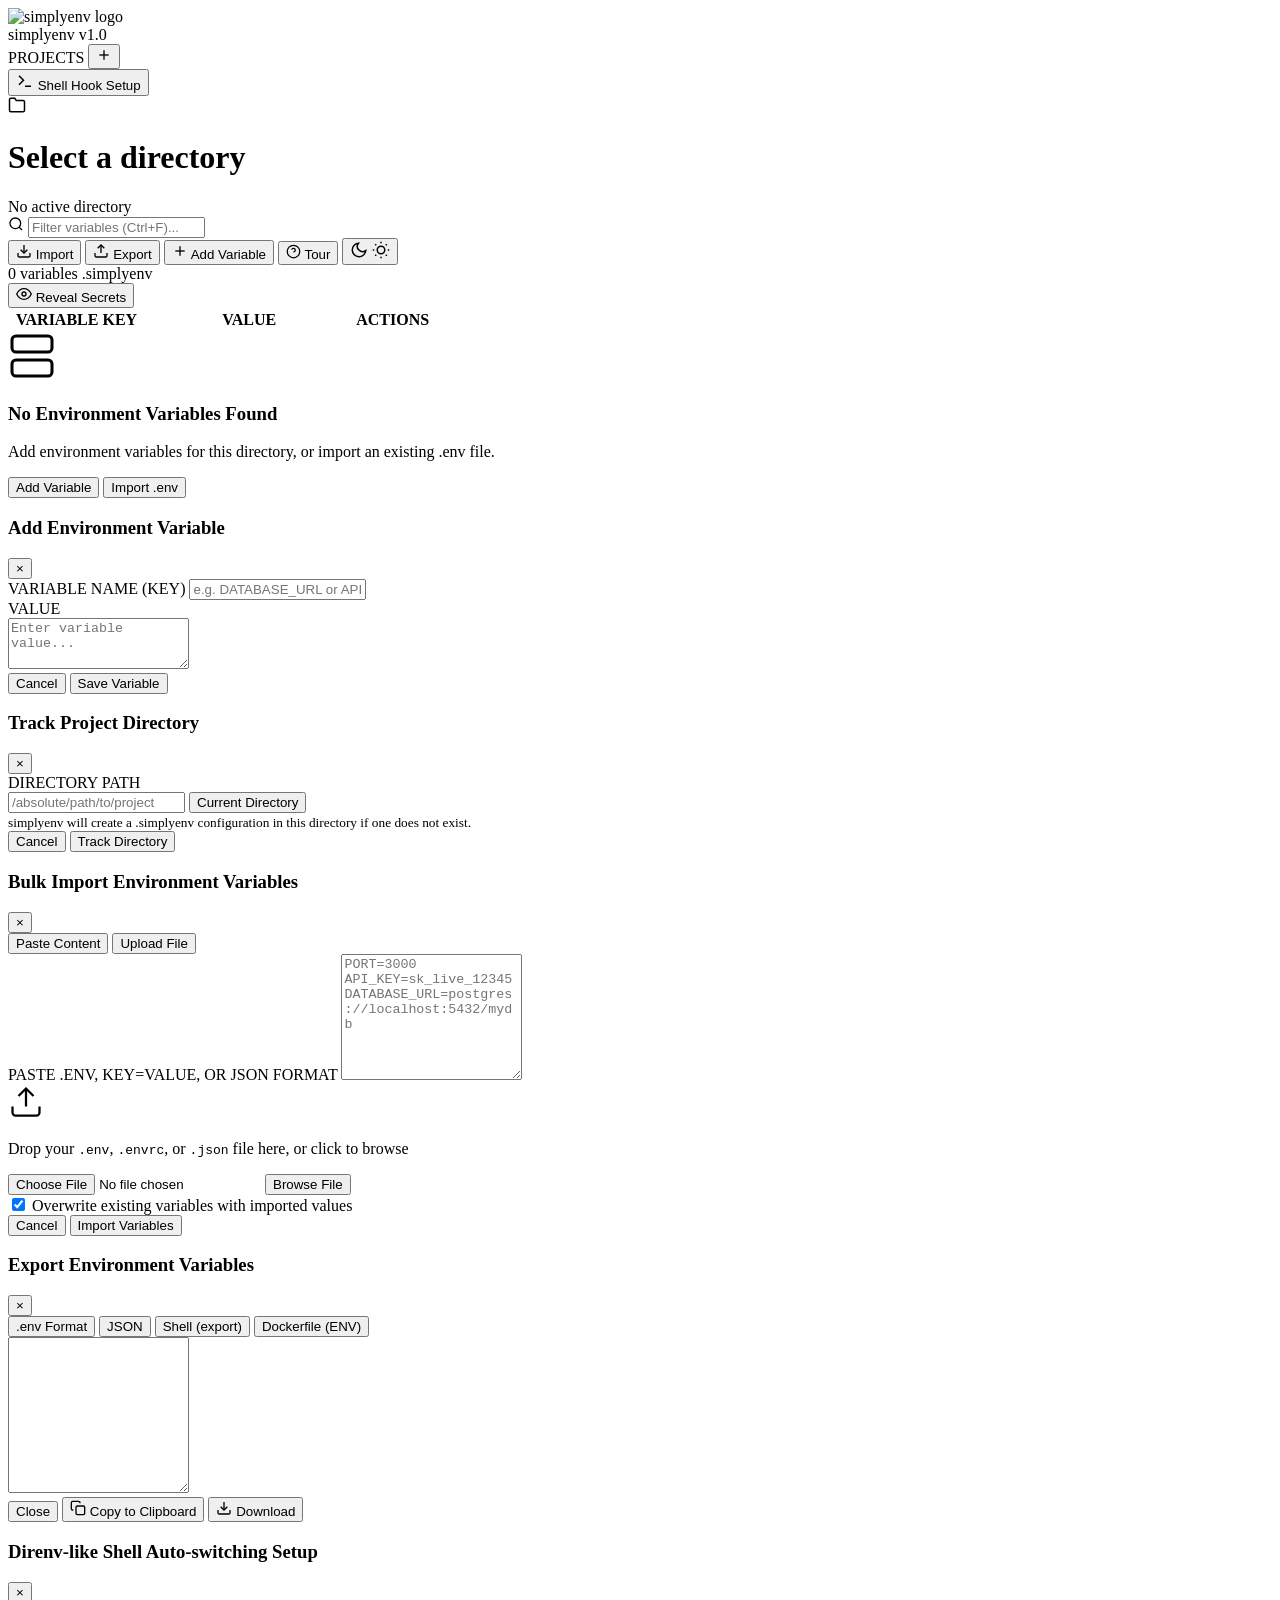
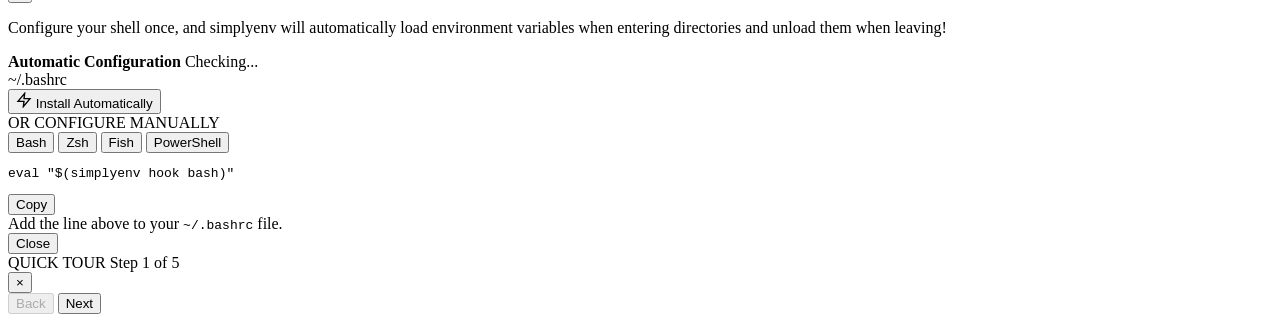
==== internal/ui/assets/index.html @ 60ba73cb "feat(ui): add minimalist matte dashboard, light/dark themes, brand logo, and onboarding tour" ====
<!DOCTYPE html>
<html lang="en">
<head>
  <meta charset="UTF-8">
  <meta name="viewport" content="width=device-width, initial-scale=1.0">
  <title>simplyenv — Environment Manager</title>
  <link rel="icon" type="image/png" href="/favicon.png">
  <link rel="apple-touch-icon" href="/icon-192.png">
  <link rel="preconnect" href="https://fonts.googleapis.com">
  <link rel="preconnect" href="https://fonts.gstatic.com" crossorigin>
  <link href="https://fonts.googleapis.com/css2?family=Fira+Code:wght@400;500;600&family=Inter:wght@400;500;600;700&display=swap" rel="stylesheet">
  <link rel="stylesheet" href="/style.css">
  <script>
    (function() {
      const theme = localStorage.getItem('simplyenv_theme') || 'light';
      document.documentElement.setAttribute('data-theme', theme);
    })();
  </script>
</head>
<body>
  <div class="app-layout">
    <!-- Sidebar -->
    <aside class="sidebar">
      <div class="brand">
        <img src="/logo-icon.png" alt="simplyenv logo" class="brand-logo-img">
        <div class="brand-info">
          <span class="brand-name">simplyenv</span>
          <span class="brand-badge">v1.0</span>
        </div>
      </div>

      <div class="sidebar-section">
        <div class="section-header">
          <span>PROJECTS</span>
          <button id="addProjectBtn" class="btn-icon" title="Track New Directory">
            <svg width="16" height="16" viewBox="0 0 24 24" fill="none" stroke="currentColor" stroke-width="2">
              <line x1="12" y1="5" x2="12" y2="19"></line>
              <line x1="5" y1="12" x2="19" y2="12"></line>
            </svg>
          </button>
        </div>
        <div id="projectList" class="project-list">
          <!-- Populated by JS -->
        </div>
      </div>

      <div class="sidebar-footer">
        <button id="openShellModalBtn" class="sidebar-action-btn">
          <svg width="18" height="18" viewBox="0 0 24 24" fill="none" stroke="currentColor" stroke-width="2">
            <path d="M4 17l6-6-6-6"></path>
            <path d="M12 19h8"></path>
          </svg>
          <span>Shell Hook Setup</span>
        </button>
      </div>
    </aside>

    <!-- Main View -->
    <main class="main-content">
      <!-- Top Navbar -->
      <header class="topbar">
        <div class="topbar-left">
          <div class="directory-breadcrumb">
            <span class="folder-icon">
              <svg width="18" height="18" viewBox="0 0 24 24" fill="none" stroke="currentColor" stroke-width="2">
                <path d="M22 19a2 2 0 0 1-2 2H4a2 2 0 0 1-2-2V5a2 2 0 0 1 2-2h5l2 3h9a2 2 0 0 1 2 2z"></path>
              </svg>
            </span>
            <div class="directory-meta">
              <h1 id="currentProjectName">Select a directory</h1>
              <span id="currentProjectPath" class="current-path">No active directory</span>
            </div>
          </div>
        </div>

        <div class="topbar-right">
          <div class="search-box">
            <svg width="16" height="16" viewBox="0 0 24 24" fill="none" stroke="currentColor" stroke-width="2">
              <circle cx="11" cy="11" r="8"></circle>
              <line x1="21" y1="21" x2="16.65" y2="16.65"></line>
            </svg>
            <input type="text" id="searchEnvInput" placeholder="Filter variables (Ctrl+F)...">
          </div>

          <button id="importBtn" class="btn btn-secondary">
            <svg width="16" height="16" viewBox="0 0 24 24" fill="none" stroke="currentColor" stroke-width="2">
              <path d="M21 15v4a2 2 0 0 1-2 2H5a2 2 0 0 1-2-2v-4"></path>
              <polyline points="7 10 12 15 17 10"></polyline>
              <line x1="12" y1="15" x2="12" y2="3"></line>
            </svg>
            <span>Import</span>
          </button>

          <button id="exportBtn" class="btn btn-secondary">
            <svg width="16" height="16" viewBox="0 0 24 24" fill="none" stroke="currentColor" stroke-width="2">
              <path d="M21 15v4a2 2 0 0 1-2 2H5a2 2 0 0 1-2-2v-4"></path>
              <polyline points="17 8 12 3 7 8"></polyline>
              <line x1="12" y1="3" x2="12" y2="15"></line>
            </svg>
            <span>Export</span>
          </button>

          <button id="addVarBtn" class="btn btn-primary">
            <svg width="16" height="16" viewBox="0 0 24 24" fill="none" stroke="currentColor" stroke-width="2">
              <line x1="12" y1="5" x2="12" y2="19"></line>
              <line x1="5" y1="12" x2="19" y2="12"></line>
            </svg>
            <span>Add Variable</span>
          </button>

          <button id="openTourBtn" class="btn btn-secondary btn-sm" title="Quick Getting Started Guide">
            <svg width="15" height="15" viewBox="0 0 24 24" fill="none" stroke="currentColor" stroke-width="2">
              <circle cx="12" cy="12" r="10"></circle>
              <path d="M9.09 9a3 3 0 0 1 5.83 1c0 2-3 3-3 3"></path>
              <line x1="12" y1="17" x2="12.01" y2="17"></line>
            </svg>
            <span>Tour</span>
          </button>

          <button id="themeToggleBtn" class="btn-icon theme-toggle-btn" title="Toggle Light / Dark Mode">
            <svg id="themeMoonIcon" width="18" height="18" viewBox="0 0 24 24" fill="none" stroke="currentColor" stroke-width="2">
              <path d="M21 12.79A9 9 0 1 1 11.21 3 7 7 0 0 0 21 12.79z"></path>
            </svg>
            <svg id="themeSunIcon" class="hidden" width="18" height="18" viewBox="0 0 24 24" fill="none" stroke="currentColor" stroke-width="2">
              <circle cx="12" cy="12" r="5"></circle>
              <line x1="12" y1="1" x2="12" y2="3"></line>
              <line x1="12" y1="21" x2="12" y2="23"></line>
              <line x1="4.22" y1="4.22" x2="5.64" y2="5.64"></line>
              <line x1="18.36" y1="18.36" x2="19.78" y2="19.78"></line>
              <line x1="1" y1="12" x2="3" y2="12"></line>
              <line x1="21" y1="12" x2="23" y2="12"></line>
              <line x1="4.22" y1="19.78" x2="5.64" y2="18.36"></line>
              <line x1="18.36" y1="5.64" x2="19.78" y2="4.22"></line>
            </svg>
          </button>
        </div>
      </header>

      <!-- Content Area -->
      <section class="content-body">
        <div class="stats-bar">
          <div class="stats-info">
            <span id="varCountBadge" class="badge">0 variables</span>
            <span id="configFileBadge" class="badge badge-outline">.simplyenv</span>
          </div>
          <div class="view-controls">
            <button id="toggleMaskAllBtn" class="btn-ghost" title="Toggle Secret Visibility">
              <svg id="maskEyeIcon" width="16" height="16" viewBox="0 0 24 24" fill="none" stroke="currentColor" stroke-width="2">
                <path d="M1 12s4-8 11-8 11 8 11 8-4 8-11 8-11-8-11-8z"></path>
                <circle cx="12" cy="12" r="3"></circle>
              </svg>
              <span id="maskToggleText">Reveal Secrets</span>
            </button>
          </div>
        </div>

        <!-- Environment Table -->
        <div class="table-container">
          <table class="env-table">
            <thead>
              <tr>
                <th style="width: 32%;">VARIABLE KEY</th>
                <th style="width: 50%;">VALUE</th>
                <th style="width: 18%; text-align: right;">ACTIONS</th>
              </tr>
            </thead>
            <tbody id="envTableBody">
              <!-- Rendered by JS -->
            </tbody>
          </table>

          <div id="emptyState" class="empty-state">
            <div class="empty-icon">
              <svg width="48" height="48" viewBox="0 0 24 24" fill="none" stroke="currentColor" stroke-width="1.5">
                <rect x="2" y="2" width="20" height="8" rx="2" ry="2"></rect>
                <rect x="2" y="14" width="20" height="8" rx="2" ry="2"></rect>
                <line x1="6" y1="6" x2="6.01" y2="6"></line>
                <line x1="6" y1="18" x2="6.01" y2="18"></line>
              </svg>
            </div>
            <h3>No Environment Variables Found</h3>
            <p>Add environment variables for this directory, or import an existing .env file.</p>
            <div class="empty-actions">
              <button id="emptyAddBtn" class="btn btn-primary">Add Variable</button>
              <button id="emptyImportBtn" class="btn btn-secondary">Import .env</button>
            </div>
          </div>
        </div>
      </section>
    </main>
  </div>

  <!-- Modal: Add / Edit Variable -->
  <div id="varModal" class="modal-overlay">
    <div class="modal-card">
      <div class="modal-header">
        <h3 id="varModalTitle">Add Environment Variable</h3>
        <button class="modal-close-btn" data-close="varModal">&times;</button>
      </div>
      <form id="varForm">
        <div class="form-group">
          <label for="varKeyInput">VARIABLE NAME (KEY)</label>
          <input type="text" id="varKeyInput" required placeholder="e.g. DATABASE_URL or API_KEY" pattern="[A-Za-z0-9_]+" title="Alphanumeric and underscores only">
        </div>
        <div class="form-group">
          <label for="varValInput">VALUE</label>
          <div class="val-input-wrapper">
            <textarea id="varValInput" rows="3" placeholder="Enter variable value..."></textarea>
          </div>
        </div>
        <div class="modal-footer">
          <button type="button" class="btn btn-secondary" data-close="varModal">Cancel</button>
          <button type="submit" class="btn btn-primary" id="saveVarSubmitBtn">Save Variable</button>
        </div>
      </form>
    </div>
  </div>

  <!-- Modal: Add Directory / Track Project -->
  <div id="projectModal" class="modal-overlay">
    <div class="modal-card">
      <div class="modal-header">
        <h3>Track Project Directory</h3>
        <button class="modal-close-btn" data-close="projectModal">&times;</button>
      </div>
      <form id="projectForm">
        <div class="form-group">
          <label for="projectPathInput">DIRECTORY PATH</label>
          <div class="input-with-button">
            <input type="text" id="projectPathInput" required placeholder="/absolute/path/to/project">
            <button type="button" id="useCwdBtn" class="btn btn-secondary">Current Directory</button>
          </div>
          <small class="form-hint">simplyenv will create a .simplyenv configuration in this directory if one does not exist.</small>
        </div>
        <div class="modal-footer">
          <button type="button" class="btn btn-secondary" data-close="projectModal">Cancel</button>
          <button type="submit" class="btn btn-primary">Track Directory</button>
        </div>
      </form>
    </div>
  </div>

  <!-- Modal: Bulk Import -->
  <div id="importModal" class="modal-overlay">
    <div class="modal-card modal-lg">
      <div class="modal-header">
        <h3>Bulk Import Environment Variables</h3>
        <button class="modal-close-btn" data-close="importModal">&times;</button>
      </div>
      <div class="import-tabs">
        <button class="tab-btn active" data-import-tab="paste">Paste Content</button>
        <button class="tab-btn" data-import-tab="file">Upload File</button>
      </div>
      <div class="tab-content" id="pasteTabContent">
        <div class="form-group">
          <label>PASTE .ENV, KEY=VALUE, OR JSON FORMAT</label>
          <textarea id="importTextInput" rows="8" placeholder="PORT=3000
API_KEY=sk_live_12345
DATABASE_URL=postgres://localhost:5432/mydb"></textarea>
        </div>
      </div>
      <div class="tab-content hidden" id="fileTabContent">
        <div class="file-drop-zone" id="dropZone">
          <svg width="36" height="36" viewBox="0 0 24 24" fill="none" stroke="currentColor" stroke-width="1.5">
            <path d="M21 15v4a2 2 0 0 1-2 2H5a2 2 0 0 1-2-2v-4"></path>
            <polyline points="17 8 12 3 7 8"></polyline>
            <line x1="12" y1="3" x2="12" y2="15"></line>
          </svg>
          <p>Drop your <code>.env</code>, <code>.envrc</code>, or <code>.json</code> file here, or click to browse</p>
          <input type="file" id="fileInput" class="hidden">
          <button type="button" id="browseFileBtn" class="btn btn-secondary">Browse File</button>
        </div>
      </div>
      <div class="import-options">
        <label class="checkbox-label">
          <input type="checkbox" id="overwriteKeysCheckbox" checked>
          <span>Overwrite existing variables with imported values</span>
        </label>
      </div>
      <div class="modal-footer">
        <button type="button" class="btn btn-secondary" data-close="importModal">Cancel</button>
        <button type="button" id="confirmImportBtn" class="btn btn-primary">Import Variables</button>
      </div>
    </div>
  </div>

  <!-- Modal: Bulk Export -->
  <div id="exportModal" class="modal-overlay">
    <div class="modal-card modal-lg">
      <div class="modal-header">
        <h3>Export Environment Variables</h3>
        <button class="modal-close-btn" data-close="exportModal">&times;</button>
      </div>
      <div class="export-format-tabs">
        <button class="export-tab-btn active" data-format="env">.env Format</button>
        <button class="export-tab-btn" data-format="json">JSON</button>
        <button class="export-tab-btn" data-format="shell">Shell (export)</button>
        <button class="export-tab-btn" data-format="docker">Dockerfile (ENV)</button>
      </div>
      <div class="export-preview-container">
        <textarea id="exportPreviewText" rows="10" readonly></textarea>
      </div>
      <div class="modal-footer">
        <button type="button" class="btn btn-secondary" data-close="exportModal">Close</button>
        <button type="button" id="copyExportBtn" class="btn btn-secondary">
          <svg width="16" height="16" viewBox="0 0 24 24" fill="none" stroke="currentColor" stroke-width="2">
            <rect x="9" y="9" width="13" height="13" rx="2" ry="2"></rect>
            <path d="M5 15H4a2 2 0 0 1-2-2V4a2 2 0 0 1 2-2h9a2 2 0 0 1 2 2v1"></path>
          </svg>
          <span>Copy to Clipboard</span>
        </button>
        <button type="button" id="downloadExportBtn" class="btn btn-primary">
          <svg width="16" height="16" viewBox="0 0 24 24" fill="none" stroke="currentColor" stroke-width="2">
            <path d="M21 15v4a2 2 0 0 1-2 2H5a2 2 0 0 1-2-2v-4"></path>
            <polyline points="7 10 12 15 17 10"></polyline>
            <line x1="12" y1="15" x2="12" y2="3"></line>
          </svg>
          <span>Download</span>
        </button>
      </div>
    </div>
  </div>

  <!-- Modal: Shell Hook Setup -->
  <div id="shellModal" class="modal-overlay">
    <div class="modal-card modal-lg">
      <div class="modal-header">
        <h3>Direnv-like Shell Auto-switching Setup</h3>
        <button class="modal-close-btn" data-close="shellModal">&times;</button>
      </div>
      <p class="modal-desc">Configure your shell once, and simplyenv will automatically load environment variables when entering directories and unload them when leaving!</p>
      
      <!-- Auto Install Card -->
      <div class="shell-auto-card">
        <div class="shell-auto-info">
          <div class="shell-auto-title">
            <strong>Automatic Configuration</strong>
            <span id="shellInstallBadge" class="badge">Checking...</span>
          </div>
          <span id="shellProfilePathText" class="shell-profile-path">~/.bashrc</span>
        </div>
        <button type="button" id="autoInstallHookBtn" class="btn btn-primary">
          <svg width="16" height="16" viewBox="0 0 24 24" fill="none" stroke="currentColor" stroke-width="2">
            <polygon points="13 2 3 14 12 14 11 22 21 10 12 10 13 2"></polygon>
          </svg>
          <span id="autoInstallBtnText">Install Automatically</span>
        </button>
      </div>

      <div class="shell-divider">
        <span>OR CONFIGURE MANUALLY</span>
      </div>

      <div class="shell-tabs">
        <button class="shell-tab-btn active" data-shell="bash">Bash</button>
        <button class="shell-tab-btn" data-shell="zsh">Zsh</button>
        <button class="shell-tab-btn" data-shell="fish">Fish</button>
        <button class="shell-tab-btn" data-shell="pwsh">PowerShell</button>
      </div>

      <div class="shell-snippet-box">
        <pre><code id="shellSnippetCode">eval "$(simplyenv hook bash)"</code></pre>
        <button id="copyShellHookBtn" class="btn btn-secondary btn-sm">Copy</button>
      </div>
      <div class="shell-instructions" id="shellInstructionsText">
        Add the line above to your <code>~/.bashrc</code> file.
      </div>
      <div class="modal-footer">
        <button type="button" class="btn btn-secondary" data-close="shellModal">Close</button>
      </div>
    </div>
  </div>

  <!-- Modal: Interactive Tutorial / Onboarding Walkthrough -->
  <div id="tourModal" class="modal-overlay">
    <div class="modal-card tour-modal-card">
      <div class="modal-header">
        <div class="tour-header-meta">
          <span class="brand-badge">QUICK TOUR</span>
          <span class="tour-step-badge" id="tourStepBadge">Step 1 of 5</span>
        </div>
        <button class="modal-close-btn" data-close="tourModal">&times;</button>
      </div>
      <div class="tour-body" id="tourBody">
        <!-- Rendered by JS -->
      </div>
      <div class="tour-footer">
        <div class="tour-dots" id="tourDots">
          <span class="tour-dot active"></span>
          <span class="tour-dot"></span>
          <span class="tour-dot"></span>
          <span class="tour-dot"></span>
          <span class="tour-dot"></span>
        </div>
        <div class="tour-nav-buttons">
          <button id="tourPrevBtn" class="btn btn-secondary btn-sm" disabled>Back</button>
          <button id="tourNextBtn" class="btn btn-primary btn-sm">Next</button>
        </div>
      </div>
    </div>
  </div>

  <!-- Toast Notification Container -->
  <div id="toastContainer" class="toast-container"></div>

  <script src="/app.js"></script>
</body>
</html>
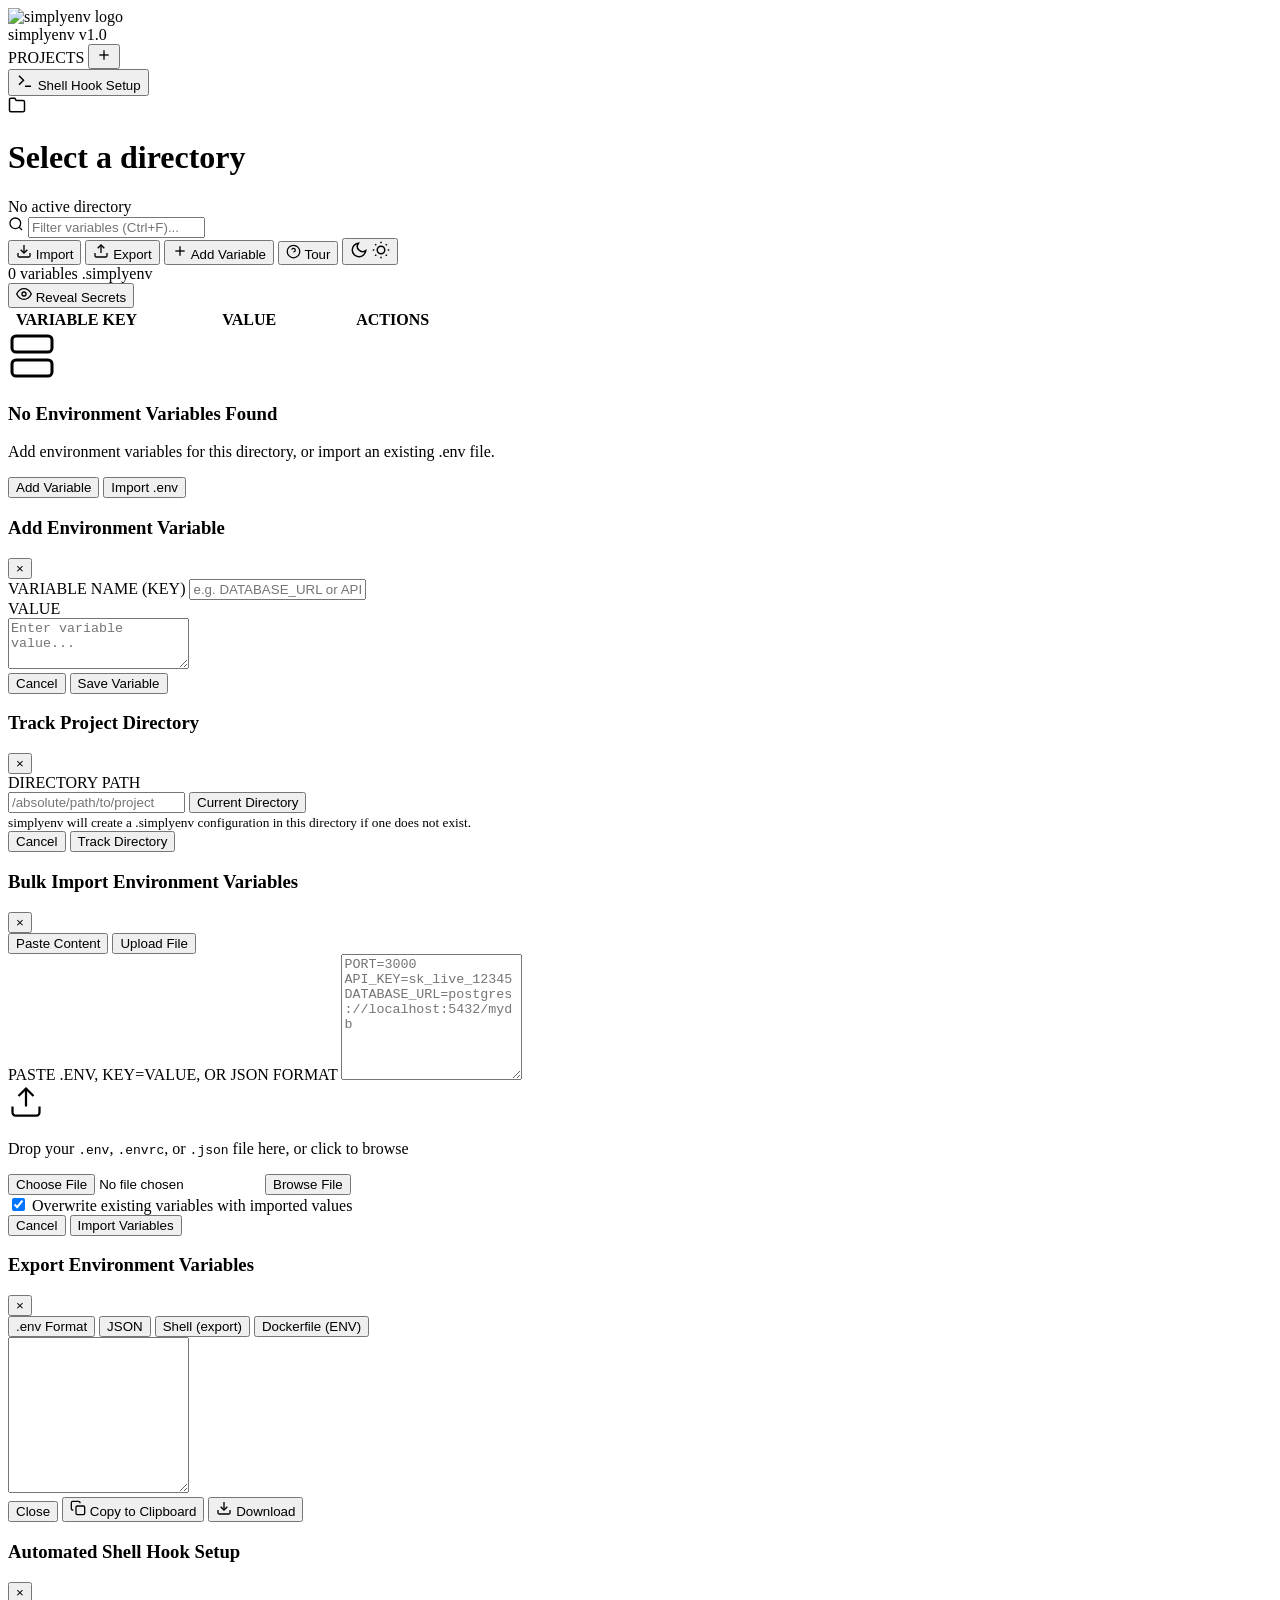
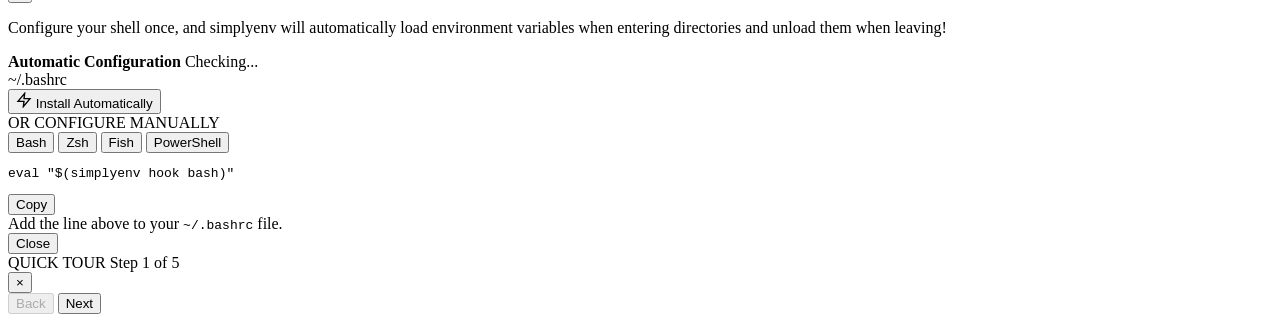
==== commit ea46acb4: "docs: reframe positioning as a GUI-first directory environment manager" ====
--- a/internal/ui/assets/index.html
+++ b/internal/ui/assets/index.html
@@ -325,7 +325,7 @@
   <div id="shellModal" class="modal-overlay">
     <div class="modal-card modal-lg">
       <div class="modal-header">
-        <h3>Direnv-like Shell Auto-switching Setup</h3>
+        <h3>Automated Shell Hook Setup</h3>
         <button class="modal-close-btn" data-close="shellModal">&times;</button>
       </div>
       <p class="modal-desc">Configure your shell once, and simplyenv will automatically load environment variables when entering directories and unload them when leaving!</p>
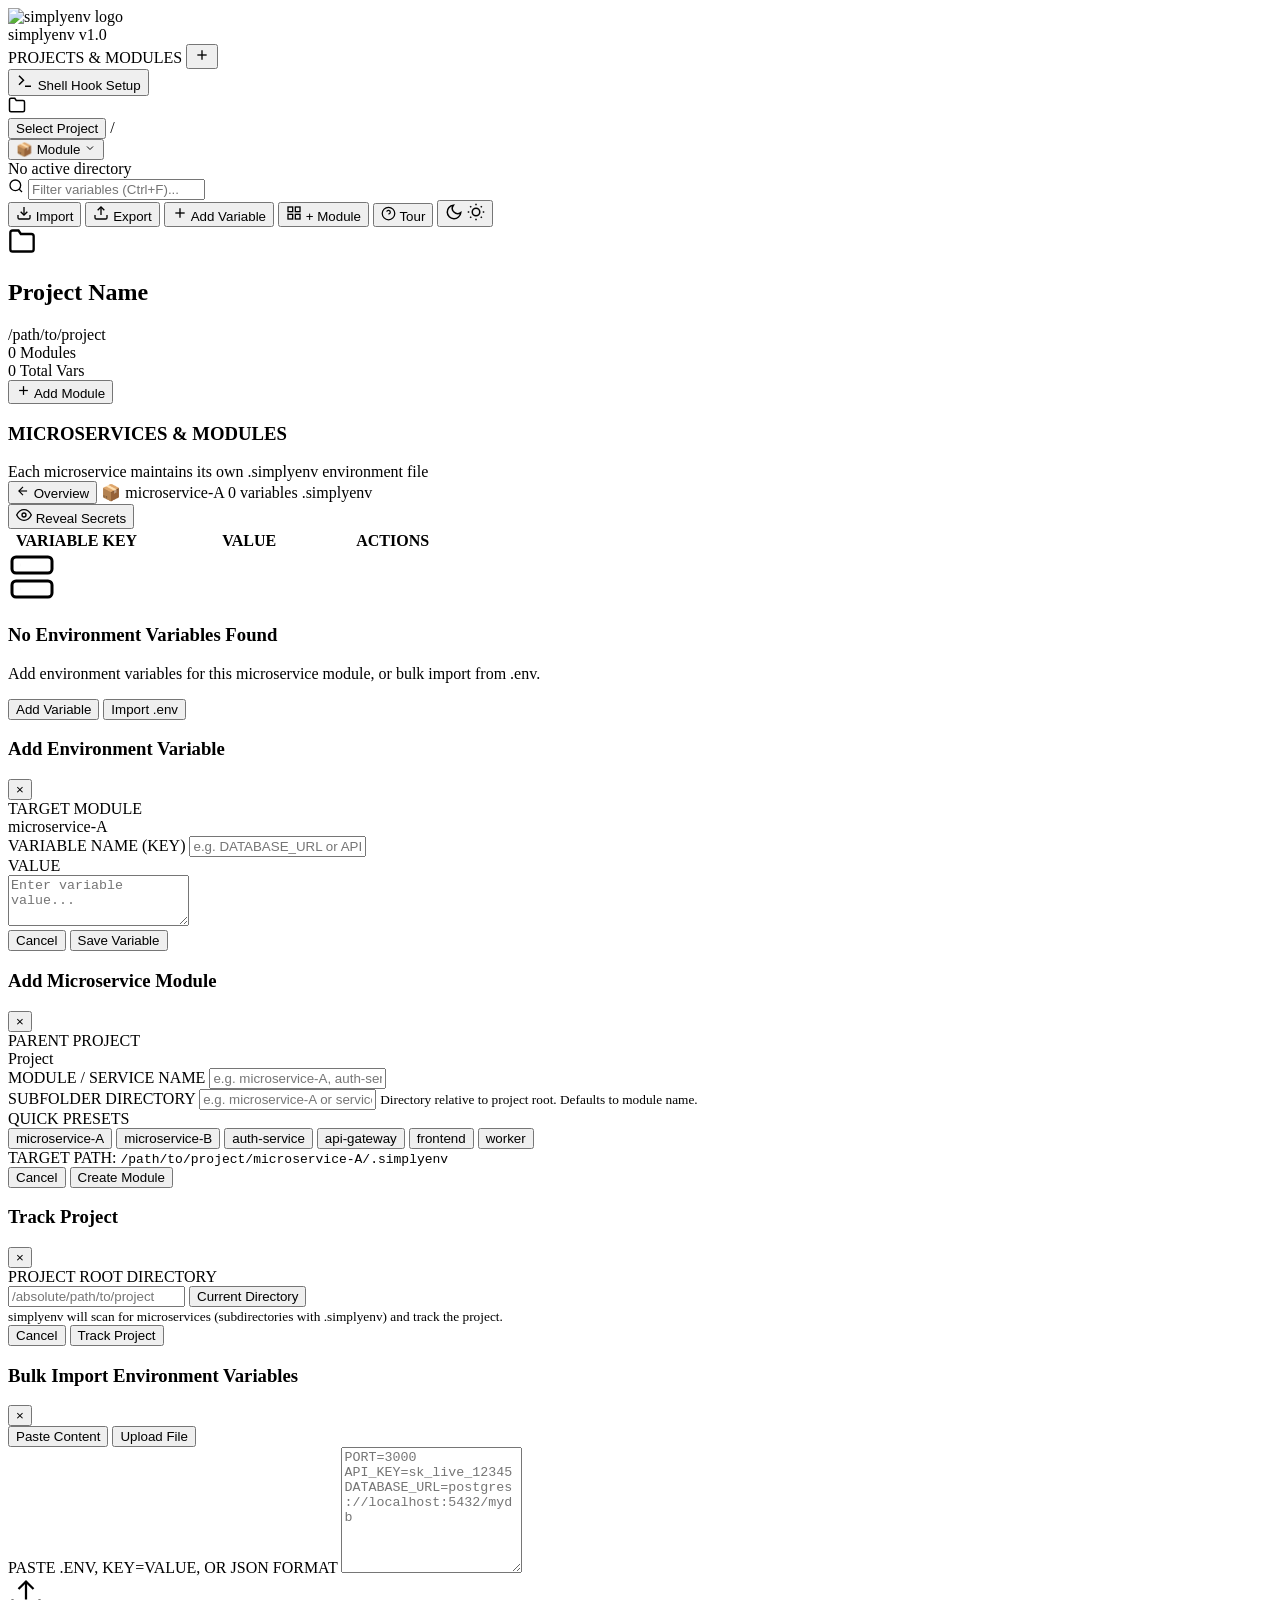
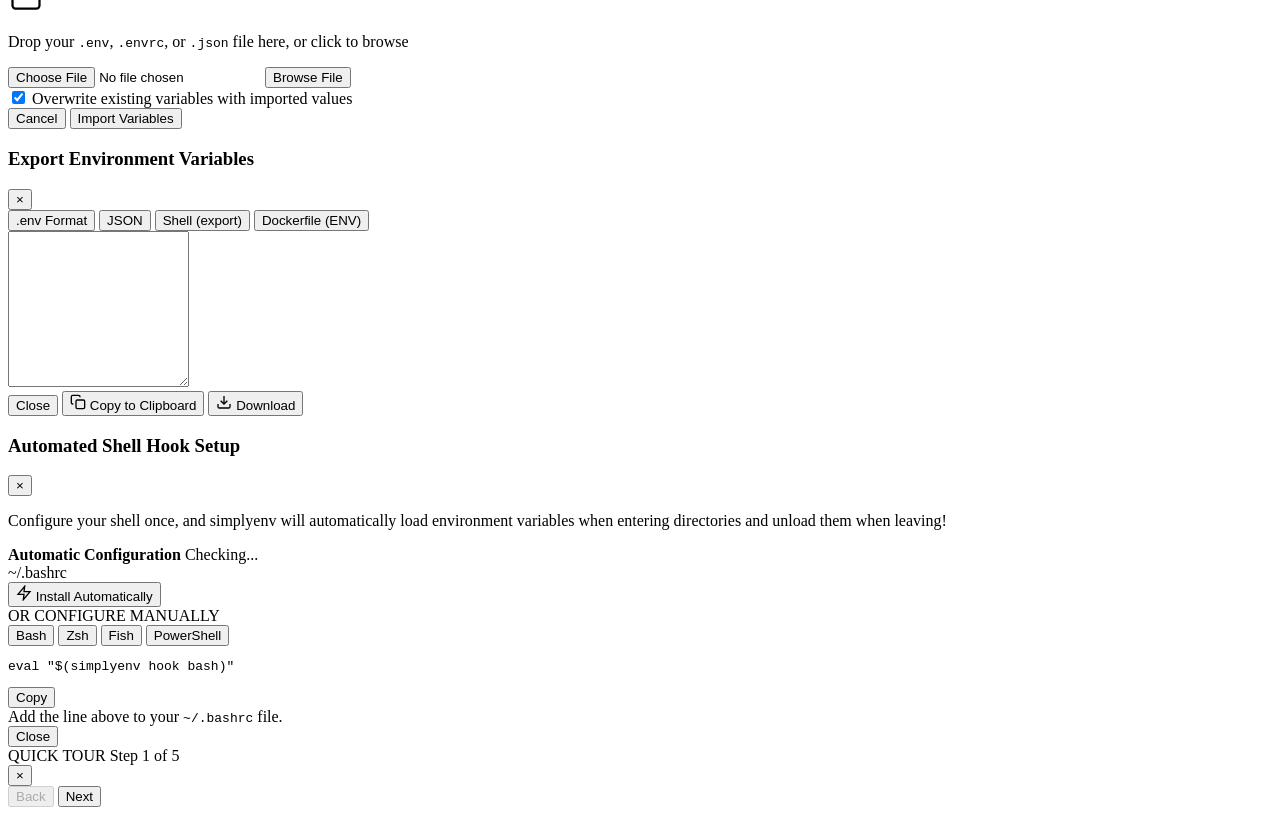
==== commit 4d033e40: "feat: add modules based project env structure" ====
--- a/internal/ui/assets/index.html
+++ b/internal/ui/assets/index.html
@@ -31,8 +31,8 @@
 
       <div class="sidebar-section">
         <div class="section-header">
-          <span>PROJECTS</span>
-          <button id="addProjectBtn" class="btn-icon" title="Track New Directory">
+          <span>PROJECTS &amp; MODULES</span>
+          <button id="addProjectBtn" class="btn-icon" title="Track New Project">
             <svg width="16" height="16" viewBox="0 0 24 24" fill="none" stroke="currentColor" stroke-width="2">
               <line x1="12" y1="5" x2="12" y2="19"></line>
               <line x1="5" y1="12" x2="19" y2="12"></line>
@@ -61,14 +61,31 @@
       <header class="topbar">
         <div class="topbar-left">
           <div class="directory-breadcrumb">
-            <span class="folder-icon">
+            <span class="folder-icon" id="topbarFolderIcon">
               <svg width="18" height="18" viewBox="0 0 24 24" fill="none" stroke="currentColor" stroke-width="2">
                 <path d="M22 19a2 2 0 0 1-2 2H4a2 2 0 0 1-2-2V5a2 2 0 0 1 2-2h5l2 3h9a2 2 0 0 1 2 2z"></path>
               </svg>
             </span>
             <div class="directory-meta">
-              <h1 id="currentProjectName">Select a directory</h1>
-              <span id="currentProjectPath" class="current-path">No active directory</span>
+              <div class="breadcrumb-trail">
+                <button type="button" class="breadcrumb-item-btn" id="breadcrumbProjectBtn" title="View Project Overview">
+                  <span id="breadcrumbProjectName">Select Project</span>
+                </button>
+                <span class="breadcrumb-separator" id="breadcrumbSep">/</span>
+                <div class="module-dropdown-wrapper" id="moduleDropdownWrapper">
+                  <button type="button" class="module-select-trigger" id="moduleSelectTrigger" title="Switch Microservice Module">
+                    <span class="module-trigger-icon" id="moduleTriggerIcon">📦</span>
+                    <span id="breadcrumbModuleName">Module</span>
+                    <svg width="12" height="12" viewBox="0 0 24 24" fill="none" stroke="currentColor" stroke-width="2">
+                      <polyline points="6 9 12 15 18 9"></polyline>
+                    </svg>
+                  </button>
+                  <div class="module-dropdown-menu hidden" id="moduleDropdownMenu">
+                    <!-- Populated by JS -->
+                  </div>
+                </div>
+              </div>
+              <span id="currentPathDisplay" class="current-path">No active directory</span>
             </div>
           </div>
         </div>
@@ -106,6 +123,16 @@
               <line x1="5" y1="12" x2="19" y2="12"></line>
             </svg>
             <span>Add Variable</span>
+          </button>
+
+          <button id="addModuleTopBtn" class="btn btn-secondary" title="Add Microservice Module">
+            <svg width="16" height="16" viewBox="0 0 24 24" fill="none" stroke="currentColor" stroke-width="2">
+              <rect x="3" y="3" width="7" height="7"></rect>
+              <rect x="14" y="3" width="7" height="7"></rect>
+              <rect x="14" y="14" width="7" height="7"></rect>
+              <rect x="3" y="14" width="7" height="7"></rect>
+            </svg>
+            <span>+ Module</span>
           </button>
 
           <button id="openTourBtn" class="btn btn-secondary btn-sm" title="Quick Getting Started Guide">
@@ -138,51 +165,107 @@
 
       <!-- Content Area -->
       <section class="content-body">
-        <div class="stats-bar">
-          <div class="stats-info">
-            <span id="varCountBadge" class="badge">0 variables</span>
-            <span id="configFileBadge" class="badge badge-outline">.simplyenv</span>
-          </div>
-          <div class="view-controls">
-            <button id="toggleMaskAllBtn" class="btn-ghost" title="Toggle Secret Visibility">
-              <svg id="maskEyeIcon" width="16" height="16" viewBox="0 0 24 24" fill="none" stroke="currentColor" stroke-width="2">
-                <path d="M1 12s4-8 11-8 11 8 11 8-4 8-11 8-11-8-11-8z"></path>
-                <circle cx="12" cy="12" r="3"></circle>
-              </svg>
-              <span id="maskToggleText">Reveal Secrets</span>
-            </button>
-          </div>
-        </div>
-
-        <!-- Environment Table -->
-        <div class="table-container">
-          <table class="env-table">
-            <thead>
-              <tr>
-                <th style="width: 32%;">VARIABLE KEY</th>
-                <th style="width: 50%;">VALUE</th>
-                <th style="width: 18%; text-align: right;">ACTIONS</th>
-              </tr>
-            </thead>
-            <tbody id="envTableBody">
-              <!-- Rendered by JS -->
-            </tbody>
-          </table>
-
-          <div id="emptyState" class="empty-state">
-            <div class="empty-icon">
-              <svg width="48" height="48" viewBox="0 0 24 24" fill="none" stroke="currentColor" stroke-width="1.5">
-                <rect x="2" y="2" width="20" height="8" rx="2" ry="2"></rect>
-                <rect x="2" y="14" width="20" height="8" rx="2" ry="2"></rect>
-                <line x1="6" y1="6" x2="6.01" y2="6"></line>
-                <line x1="6" y1="18" x2="6.01" y2="18"></line>
-              </svg>
-            </div>
-            <h3>No Environment Variables Found</h3>
-            <p>Add environment variables for this directory, or import an existing .env file.</p>
-            <div class="empty-actions">
-              <button id="emptyAddBtn" class="btn btn-primary">Add Variable</button>
-              <button id="emptyImportBtn" class="btn btn-secondary">Import .env</button>
+        <!-- View 1: Project Overview (Microservices & Modules Grid) -->
+        <div id="projectOverviewView" class="project-overview-container hidden">
+          <div class="project-hero-card">
+            <div class="project-hero-main">
+              <div class="project-hero-icon">
+                <svg width="28" height="28" viewBox="0 0 24 24" fill="none" stroke="currentColor" stroke-width="2">
+                  <path d="M22 19a2 2 0 0 1-2 2H4a2 2 0 0 1-2-2V5a2 2 0 0 1 2-2h5l2 3h9a2 2 0 0 1 2 2z"></path>
+                </svg>
+              </div>
+              <div class="project-hero-info">
+                <h2 id="overviewProjectName" class="project-hero-title">Project Name</h2>
+                <span id="overviewProjectPath" class="project-hero-path">/path/to/project</span>
+              </div>
+            </div>
+            <div class="project-hero-stats">
+              <div class="stat-pill">
+                <span class="stat-pill-num" id="overviewModuleCount">0</span>
+                <span class="stat-pill-label">Modules</span>
+              </div>
+              <div class="stat-pill">
+                <span class="stat-pill-num" id="overviewTotalVars">0</span>
+                <span class="stat-pill-label">Total Vars</span>
+              </div>
+              <button id="overviewAddModuleBtn" class="btn btn-primary">
+                <svg width="15" height="15" viewBox="0 0 24 24" fill="none" stroke="currentColor" stroke-width="2">
+                  <line x1="12" y1="5" x2="12" y2="19"></line>
+                  <line x1="5" y1="12" x2="19" y2="12"></line>
+                </svg>
+                <span>Add Module</span>
+              </button>
+            </div>
+          </div>
+
+          <div class="modules-section-header">
+            <div class="section-title-wrap">
+              <h3>MICROSERVICES &amp; MODULES</h3>
+              <span class="modules-section-hint">Each microservice maintains its own .simplyenv environment file</span>
+            </div>
+          </div>
+
+          <div class="modules-grid" id="modulesGrid">
+            <!-- Rendered by JS -->
+          </div>
+        </div>
+
+        <!-- View 2: Module Environment Table View -->
+        <div id="moduleEnvView" class="module-env-container">
+          <div class="stats-bar">
+            <div class="stats-info">
+              <button type="button" id="backToOverviewBtn" class="btn-back-overview" title="Back to Project Overview">
+                <svg width="14" height="14" viewBox="0 0 24 24" fill="none" stroke="currentColor" stroke-width="2">
+                  <line x1="19" y1="12" x2="5" y2="12"></line>
+                  <polyline points="12 19 5 12 12 5"></polyline>
+                </svg>
+                <span id="backProjectName">Overview</span>
+              </button>
+              <span id="activeModuleBadge" class="badge badge-module">📦 microservice-A</span>
+              <span id="varCountBadge" class="badge">0 variables</span>
+              <span id="configFileBadge" class="badge badge-outline">.simplyenv</span>
+            </div>
+            <div class="view-controls">
+              <button id="toggleMaskAllBtn" class="btn-ghost" title="Toggle Secret Visibility">
+                <svg id="maskEyeIcon" width="16" height="16" viewBox="0 0 24 24" fill="none" stroke="currentColor" stroke-width="2">
+                  <path d="M1 12s4-8 11-8 11 8 11 8-4 8-11 8-11-8-11-8z"></path>
+                  <circle cx="12" cy="12" r="3"></circle>
+                </svg>
+                <span id="maskToggleText">Reveal Secrets</span>
+              </button>
+            </div>
+          </div>
+
+          <!-- Environment Table -->
+          <div class="table-container">
+            <table class="env-table">
+              <thead>
+                <tr>
+                  <th style="width: 32%;">VARIABLE KEY</th>
+                  <th style="width: 50%;">VALUE</th>
+                  <th style="width: 18%; text-align: right;">ACTIONS</th>
+                </tr>
+              </thead>
+              <tbody id="envTableBody">
+                <!-- Rendered by JS -->
+              </tbody>
+            </table>
+
+            <div id="emptyState" class="empty-state">
+              <div class="empty-icon">
+                <svg width="48" height="48" viewBox="0 0 24 24" fill="none" stroke="currentColor" stroke-width="1.5">
+                  <rect x="2" y="2" width="20" height="8" rx="2" ry="2"></rect>
+                  <rect x="2" y="14" width="20" height="8" rx="2" ry="2"></rect>
+                  <line x1="6" y1="6" x2="6.01" y2="6"></line>
+                  <line x1="6" y1="18" x2="6.01" y2="18"></line>
+                </svg>
+              </div>
+              <h3 id="emptyStateTitle">No Environment Variables Found</h3>
+              <p id="emptyStateDesc">Add environment variables for this microservice module, or bulk import from .env.</p>
+              <div class="empty-actions">
+                <button id="emptyAddBtn" class="btn btn-primary">Add Variable</button>
+                <button id="emptyImportBtn" class="btn btn-secondary">Import .env</button>
+              </div>
             </div>
           </div>
         </div>
@@ -199,6 +282,10 @@
       </div>
       <form id="varForm">
         <div class="form-group">
+          <label>TARGET MODULE</label>
+          <div class="module-target-pill" id="varModalModulePill">microservice-A</div>
+        </div>
+        <div class="form-group">
           <label for="varKeyInput">VARIABLE NAME (KEY)</label>
           <input type="text" id="varKeyInput" required placeholder="e.g. DATABASE_URL or API_KEY" pattern="[A-Za-z0-9_]+" title="Alphanumeric and underscores only">
         </div>
@@ -216,25 +303,69 @@
     </div>
   </div>
 
+  <!-- Modal: Add Microservice / Module -->
+  <div id="moduleModal" class="modal-overlay">
+    <div class="modal-card">
+      <div class="modal-header">
+        <h3>Add Microservice Module</h3>
+        <button class="modal-close-btn" data-close="moduleModal">&times;</button>
+      </div>
+      <form id="moduleForm">
+        <div class="form-group">
+          <label>PARENT PROJECT</label>
+          <div class="project-tag-display" id="moduleModalProjectName">Project</div>
+        </div>
+        <div class="form-group">
+          <label for="moduleNameInput">MODULE / SERVICE NAME</label>
+          <input type="text" id="moduleNameInput" required placeholder="e.g. microservice-A, auth-service, api">
+        </div>
+        <div class="form-group">
+          <label for="moduleRelPathInput">SUBFOLDER DIRECTORY</label>
+          <input type="text" id="moduleRelPathInput" placeholder="e.g. microservice-A or services/auth">
+          <small class="form-hint">Directory relative to project root. Defaults to module name.</small>
+        </div>
+        <div class="form-group">
+          <label>QUICK PRESETS</label>
+          <div class="preset-chips">
+            <button type="button" class="preset-chip" data-preset="microservice-A">microservice-A</button>
+            <button type="button" class="preset-chip" data-preset="microservice-B">microservice-B</button>
+            <button type="button" class="preset-chip" data-preset="auth-service">auth-service</button>
+            <button type="button" class="preset-chip" data-preset="api-gateway">api-gateway</button>
+            <button type="button" class="preset-chip" data-preset="frontend">frontend</button>
+            <button type="button" class="preset-chip" data-preset="worker">worker</button>
+          </div>
+        </div>
+        <div class="path-preview-box">
+          <span class="preview-label">TARGET PATH:</span>
+          <code id="modulePathPreview">/path/to/project/microservice-A/.simplyenv</code>
+        </div>
+        <div class="modal-footer">
+          <button type="button" class="btn btn-secondary" data-close="moduleModal">Cancel</button>
+          <button type="submit" class="btn btn-primary" id="saveModuleSubmitBtn">Create Module</button>
+        </div>
+      </form>
+    </div>
+  </div>
+
   <!-- Modal: Add Directory / Track Project -->
   <div id="projectModal" class="modal-overlay">
     <div class="modal-card">
       <div class="modal-header">
-        <h3>Track Project Directory</h3>
+        <h3>Track Project</h3>
         <button class="modal-close-btn" data-close="projectModal">&times;</button>
       </div>
       <form id="projectForm">
         <div class="form-group">
-          <label for="projectPathInput">DIRECTORY PATH</label>
+          <label for="projectPathInput">PROJECT ROOT DIRECTORY</label>
           <div class="input-with-button">
             <input type="text" id="projectPathInput" required placeholder="/absolute/path/to/project">
             <button type="button" id="useCwdBtn" class="btn btn-secondary">Current Directory</button>
           </div>
-          <small class="form-hint">simplyenv will create a .simplyenv configuration in this directory if one does not exist.</small>
+          <small class="form-hint">simplyenv will scan for microservices (subdirectories with .simplyenv) and track the project.</small>
         </div>
         <div class="modal-footer">
           <button type="button" class="btn btn-secondary" data-close="projectModal">Cancel</button>
-          <button type="submit" class="btn btn-primary">Track Directory</button>
+          <button type="submit" class="btn btn-primary">Track Project</button>
         </div>
       </form>
     </div>
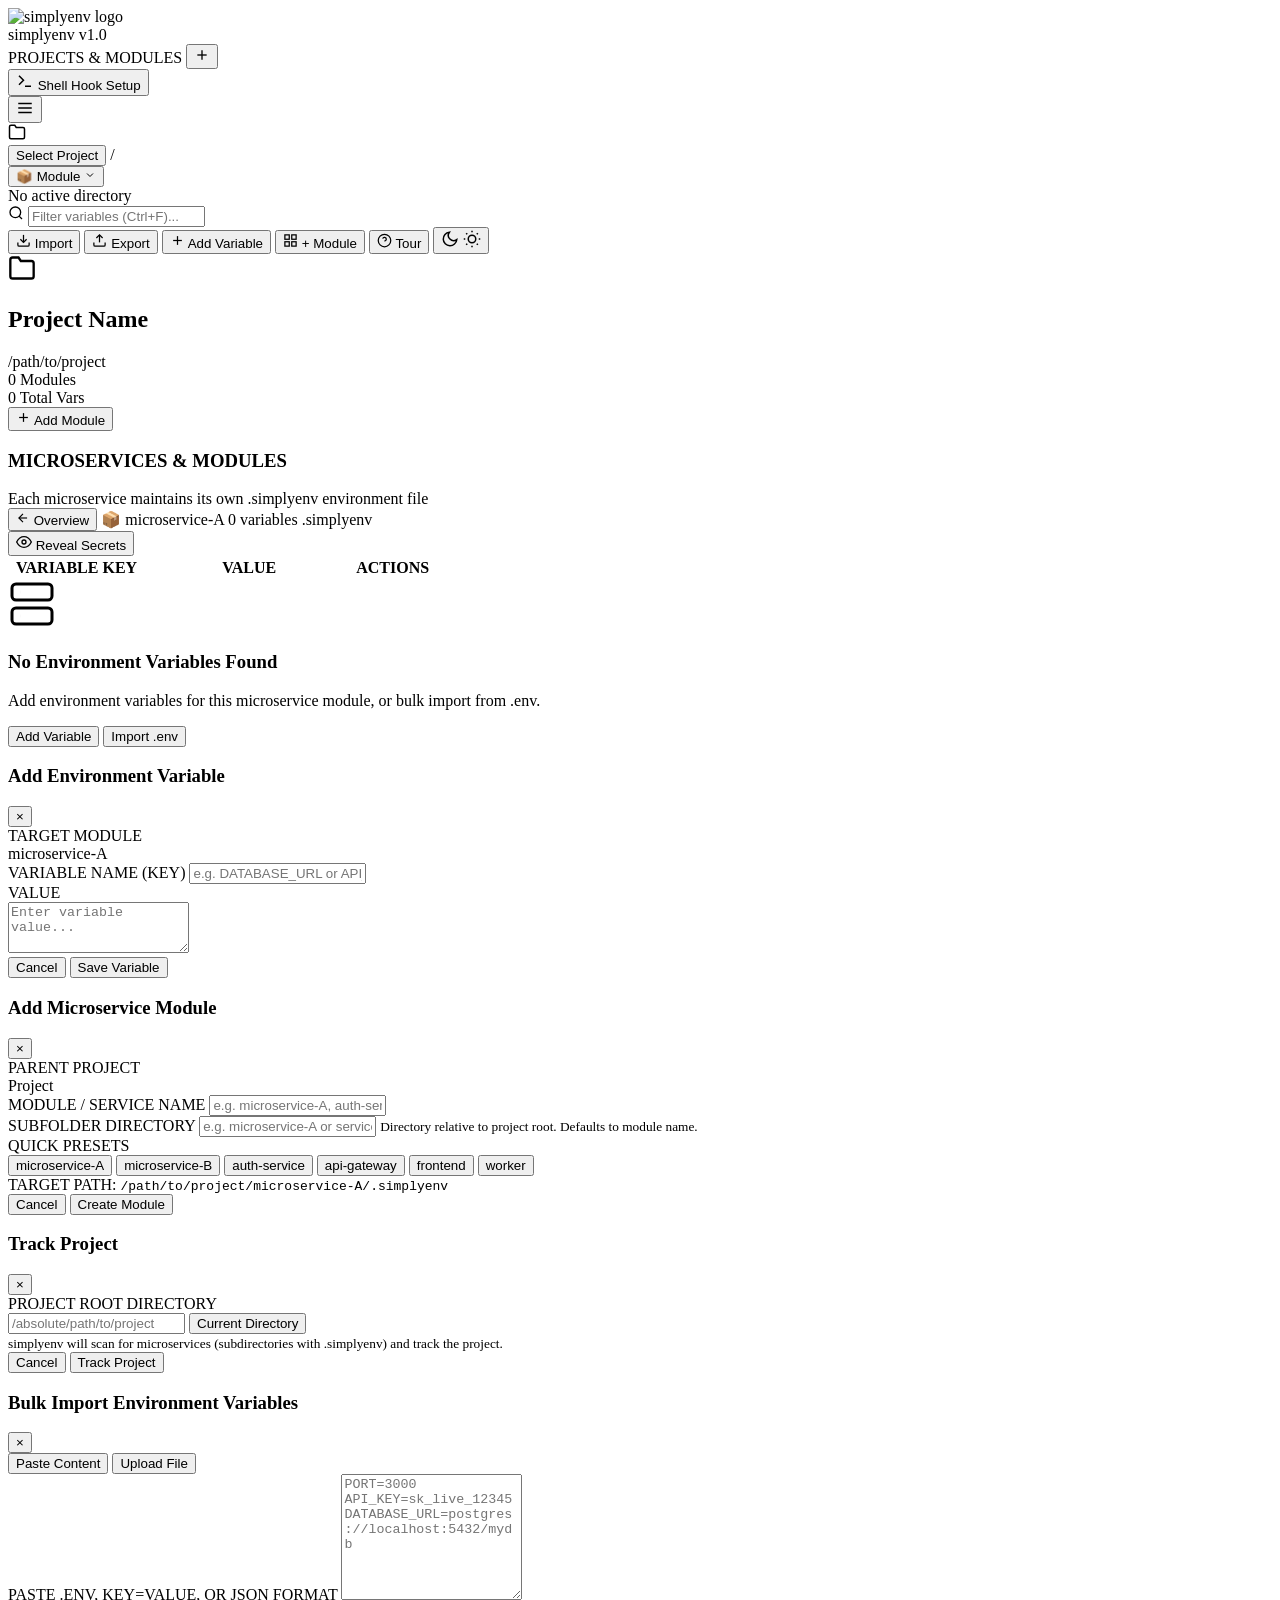
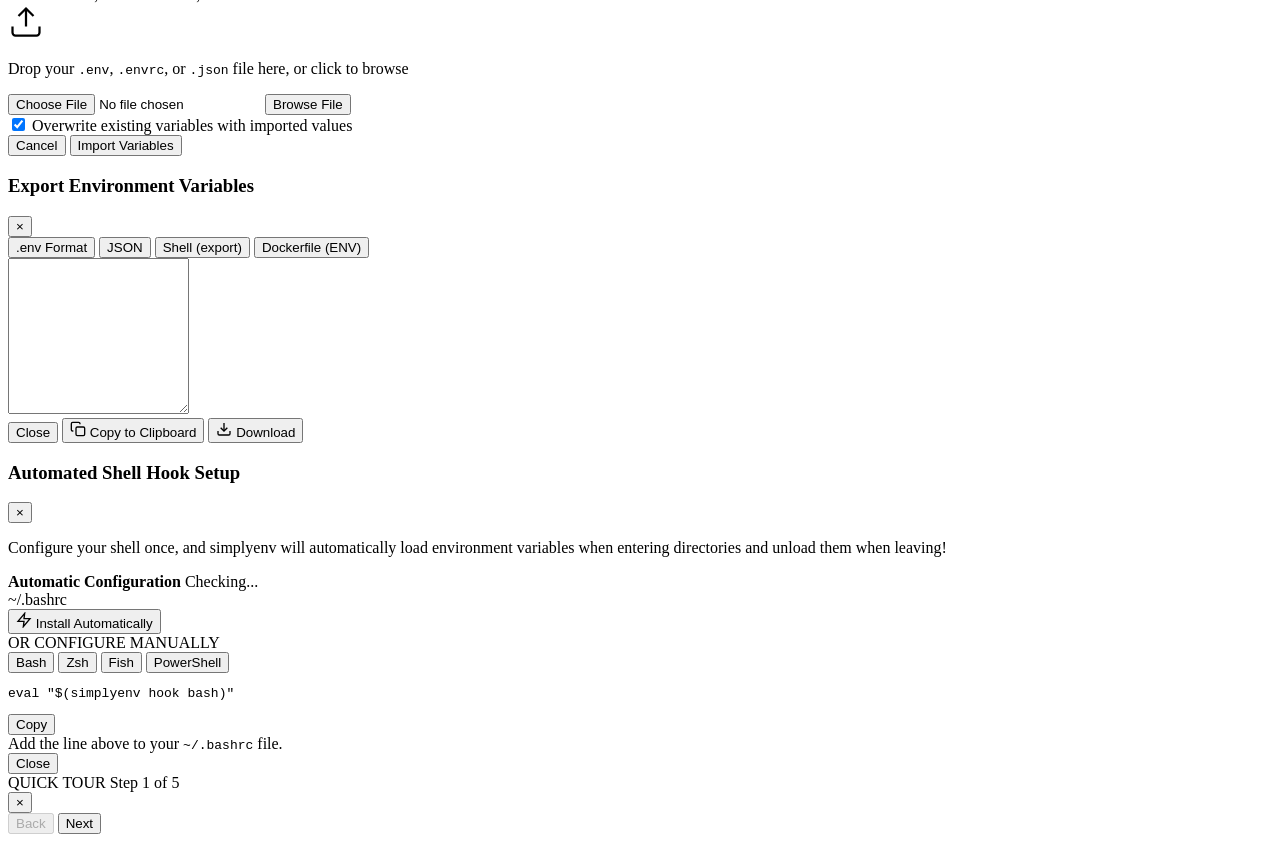
==== commit 5d796be2: "feat: make embedded UI responsive" ====
--- a/internal/ui/assets/index.html
+++ b/internal/ui/assets/index.html
@@ -60,6 +60,13 @@
       <!-- Top Navbar -->
       <header class="topbar">
         <div class="topbar-left">
+          <button id="sidebarToggleBtn" class="btn-icon sidebar-toggle-btn" title="Toggle Sidebar (Ctrl+B)">
+            <svg width="18" height="18" viewBox="0 0 24 24" fill="none" stroke="currentColor" stroke-width="2">
+              <line x1="3" y1="12" x2="21" y2="12"></line>
+              <line x1="3" y1="6" x2="21" y2="6"></line>
+              <line x1="3" y1="18" x2="21" y2="18"></line>
+            </svg>
+          </button>
           <div class="directory-breadcrumb">
             <span class="folder-icon" id="topbarFolderIcon">
               <svg width="18" height="18" viewBox="0 0 24 24" fill="none" stroke="currentColor" stroke-width="2">
@@ -99,8 +106,8 @@
             <input type="text" id="searchEnvInput" placeholder="Filter variables (Ctrl+F)...">
           </div>
 
-          <button id="importBtn" class="btn btn-secondary">
-            <svg width="16" height="16" viewBox="0 0 24 24" fill="none" stroke="currentColor" stroke-width="2">
+          <button id="importBtn" class="btn btn-secondary btn-sm" title="Import Environment Variables">
+            <svg width="15" height="15" viewBox="0 0 24 24" fill="none" stroke="currentColor" stroke-width="2">
               <path d="M21 15v4a2 2 0 0 1-2 2H5a2 2 0 0 1-2-2v-4"></path>
               <polyline points="7 10 12 15 17 10"></polyline>
               <line x1="12" y1="15" x2="12" y2="3"></line>
@@ -108,8 +115,8 @@
             <span>Import</span>
           </button>
 
-          <button id="exportBtn" class="btn btn-secondary">
-            <svg width="16" height="16" viewBox="0 0 24 24" fill="none" stroke="currentColor" stroke-width="2">
+          <button id="exportBtn" class="btn btn-secondary btn-sm" title="Export Environment Variables">
+            <svg width="15" height="15" viewBox="0 0 24 24" fill="none" stroke="currentColor" stroke-width="2">
               <path d="M21 15v4a2 2 0 0 1-2 2H5a2 2 0 0 1-2-2v-4"></path>
               <polyline points="17 8 12 3 7 8"></polyline>
               <line x1="12" y1="3" x2="12" y2="15"></line>
@@ -117,16 +124,16 @@
             <span>Export</span>
           </button>
 
-          <button id="addVarBtn" class="btn btn-primary">
-            <svg width="16" height="16" viewBox="0 0 24 24" fill="none" stroke="currentColor" stroke-width="2">
+          <button id="addVarBtn" class="btn btn-primary btn-sm" title="Add New Variable">
+            <svg width="15" height="15" viewBox="0 0 24 24" fill="none" stroke="currentColor" stroke-width="2">
               <line x1="12" y1="5" x2="12" y2="19"></line>
               <line x1="5" y1="12" x2="19" y2="12"></line>
             </svg>
             <span>Add Variable</span>
           </button>
 
-          <button id="addModuleTopBtn" class="btn btn-secondary" title="Add Microservice Module">
-            <svg width="16" height="16" viewBox="0 0 24 24" fill="none" stroke="currentColor" stroke-width="2">
+          <button id="addModuleTopBtn" class="btn btn-secondary btn-sm" title="Add Microservice Module">
+            <svg width="15" height="15" viewBox="0 0 24 24" fill="none" stroke="currentColor" stroke-width="2">
               <rect x="3" y="3" width="7" height="7"></rect>
               <rect x="14" y="3" width="7" height="7"></rect>
               <rect x="14" y="14" width="7" height="7"></rect>
